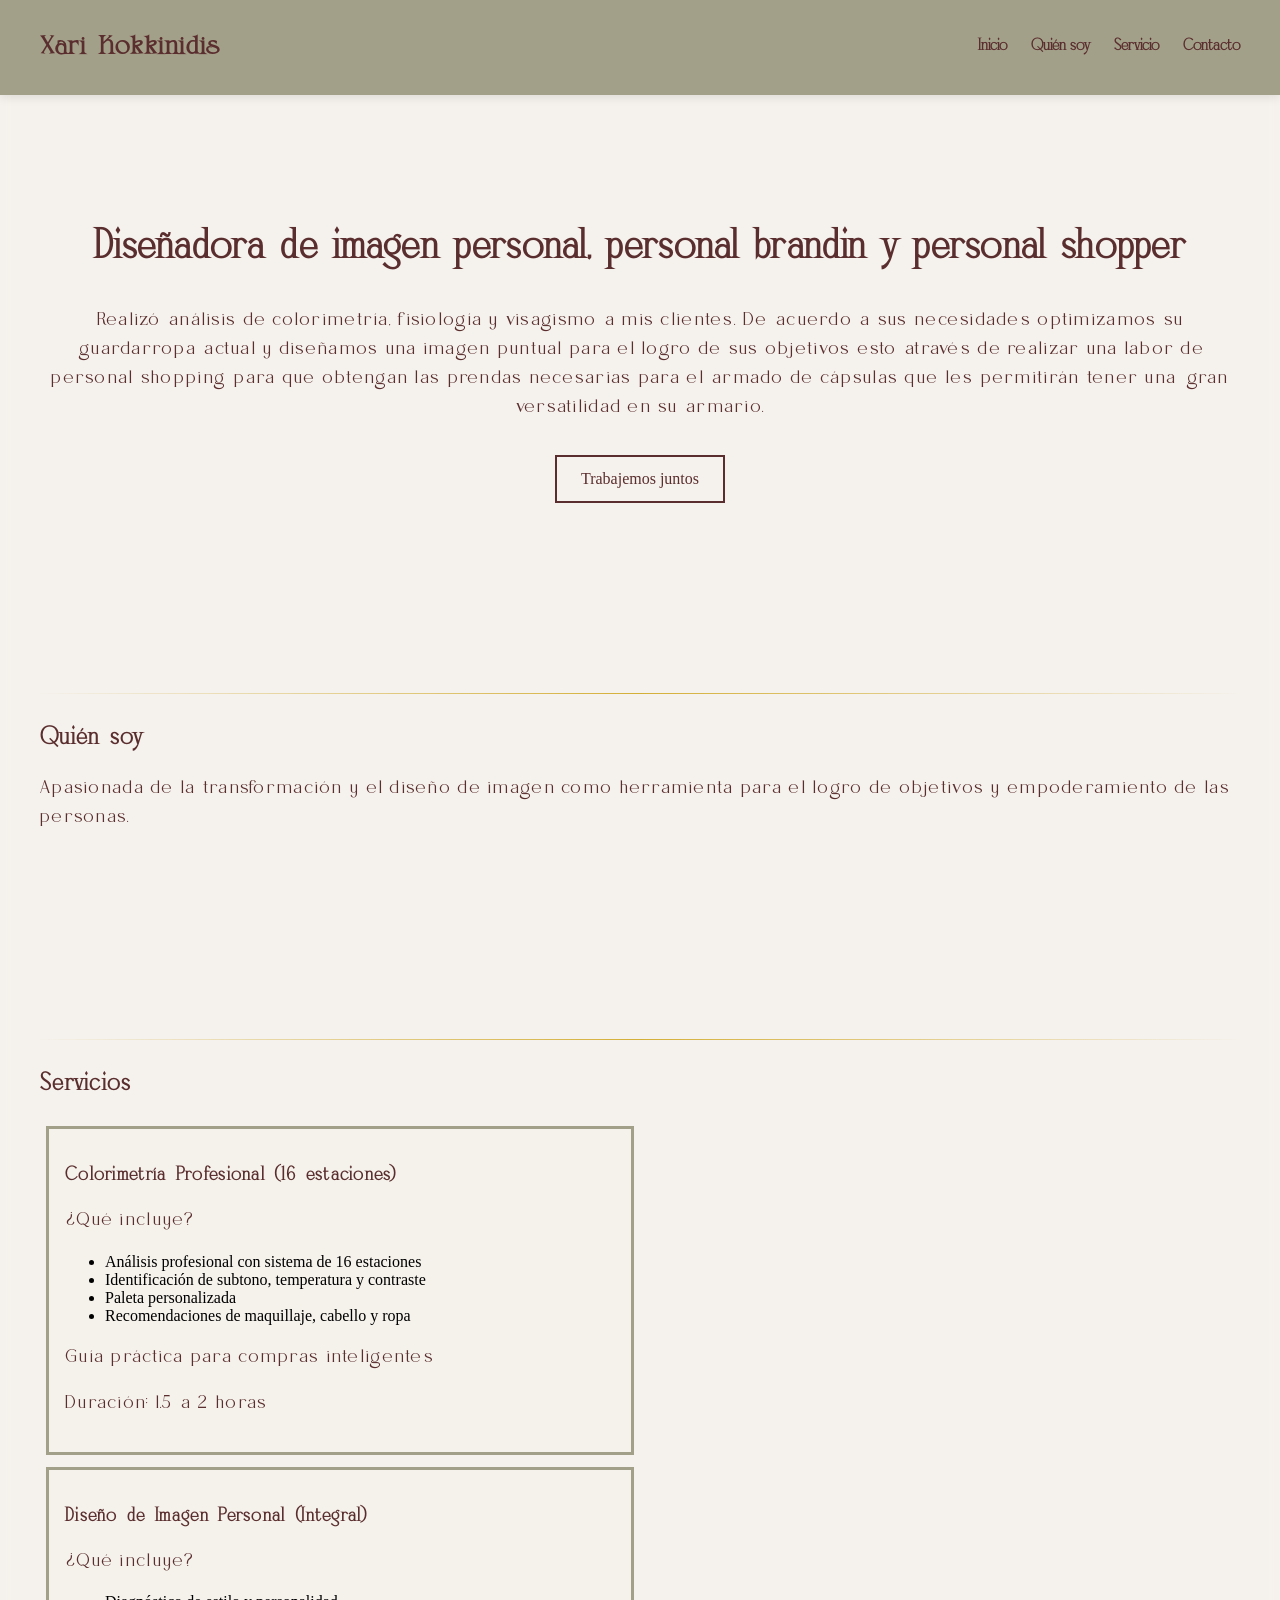
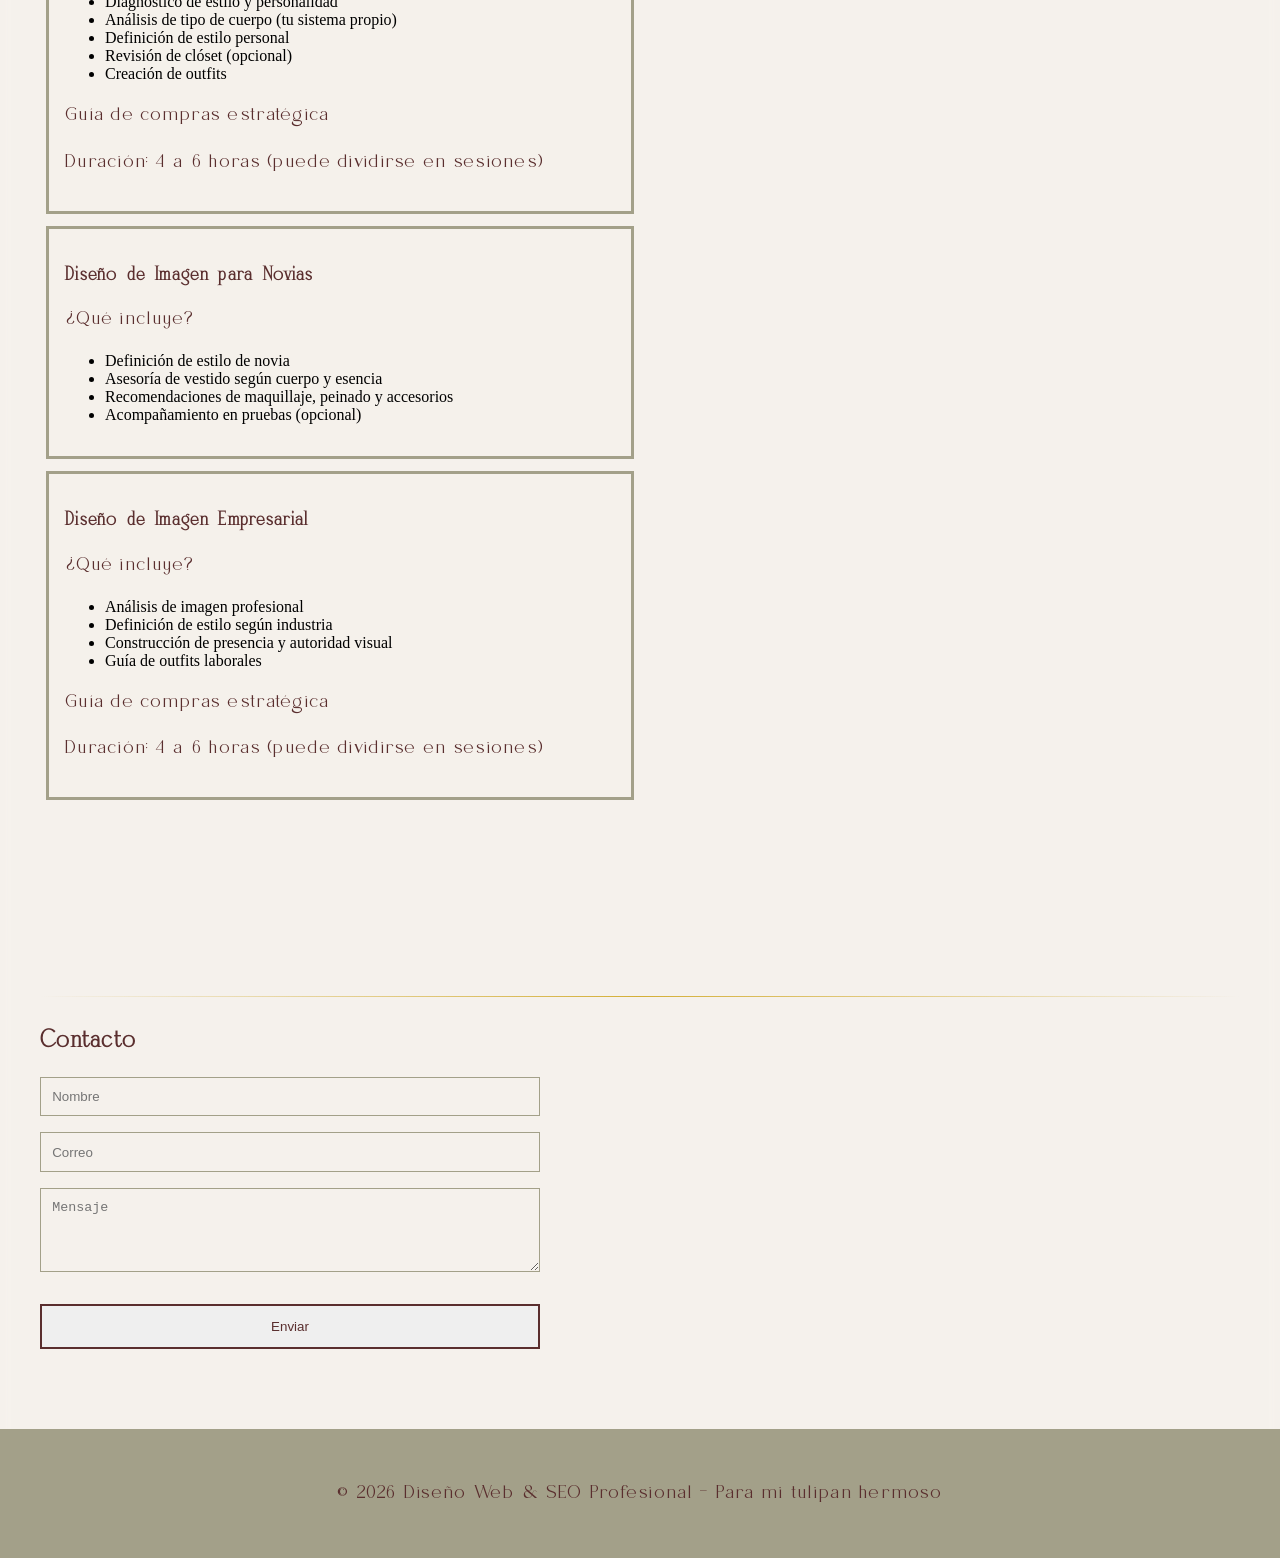
==== index.html @ 111c495e "Primer commit - sitio web" ====
<!-- ================= index.html ================= -->
<!DOCTYPE html>
<html lang="es">

<head>
  <meta charset="UTF-8">
  <meta name="viewport" content="width=device-width, initial-scale=1.0">
  <meta name="description"
    content="Diseño web profesional y SEO estratégico para posicionar tu negocio y aumentar conversiones.">
  <title>Diseño Web & SEO Profesional</title>

  <!-- CSS externo -->
  <link rel="stylesheet" href="css/styles.css">
</head>

<body>

  <header>
    <nav>
      <h1>Xari Kokkinidis</h1>
      <div class="menu-toggle" id="menu-toggle">☰</div>
      <ul>
        <li><a href="#inicio">Inicio</a></li>
        <li><a href="#quien-soy">Quién soy</a></li>
        <li><a href="#servicio">Servicio</a></li>
        <li><a href="#contacto">Contacto</a></li>
      </ul>
    </nav>
  </header>

  <section id="inicio" class="hero">
    <h2>Diseñadora de imagen personal, personal brandin y personal shopper</h2>
    <p>Realizó análisis de colorimetría, fisiología y visagismo a mis clientes. De acuerdo a sus necesidades optimizamos
      su guardarropa actual y diseñamos una imagen puntual para el logro de sus objetivos esto através de realizar una
      labor de personal shopping para que obtengan las prendas necesarias para el armado de cápsulas que les permitirán
      tener una gran versatilidad en su armario.</p>
    <a href="#contacto" class="btn">Trabajemos juntos</a>
  </section>

  <section id="quien-soy">
    <div class="linea"></div>
    <h2>Quién soy</h2>
    <p>Apasionada de la transformación y el diseño de imagen como herramienta para el logro de objetivos y
      empoderamiento de las personas.</p>
  </section>

  <section id="servicio">
    <div class="linea"></div>

    <h2>Servicios</h2>
    <div class="container-flex">
      <div class="marco-propuesta">
        <h3>Colorimetría Profesional (16 estaciones)</h3>
        <p>¿Qué incluye?</p>
        <ul>
          <li>Análisis profesional con sistema de 16 estaciones</li>
          <li>Identificación de subtono, temperatura y contraste</li>
          <li>Paleta personalizada</li>
          <li>Recomendaciones de maquillaje, cabello y ropa</li>
        </ul>
        <p>Guía práctica para compras inteligentes</p>
        <p>Duración: 1.5 a 2 horas</p>
      </div>

      <div class="marco-objetivos">
        <h3>Diseño de Imagen Personal (Integral)</h3>
        <p>¿Qué incluye?</p>
        <ul>
          <li>Diagnóstico de estilo y personalidad</li>
          <li>Análisis de tipo de cuerpo (tu sistema propio)</li>
          <li>Definición de estilo personal</li>
          <li>Revisión de clóset (opcional)</li>
          <li>Creación de outfits</li>
        </ul>
        <p>Guía de compras estratégica</p>
        <p>Duración: 4 a 6 horas (puede dividirse en sesiones)</p>
      </div>

      <div class="marco-objetivos">
        <h3>Diseño de Imagen para Novias</h3>
        <p>¿Qué incluye?</p>
        <ul>
          <li>Definición de estilo de novia</li>
          <li>Asesoría de vestido según cuerpo y esencia</li>
          <li>Recomendaciones de maquillaje, peinado y accesorios</li>
          <li>Acompañamiento en pruebas (opcional)</li>
        </ul>
      </div>

      <div class="marco-objetivos">
        <h3>Diseño de Imagen Empresarial</h3>
        <p>¿Qué incluye?</p>
        <ul>
          <li>Análisis de imagen profesional</li>
          <li>Definición de estilo según industria</li>
          <li>Construcción de presencia y autoridad visual</li>
          <li>Guía de outfits laborales</li>
        </ul>
        <p>Guía de compras estratégica</p>
        <p>Duración: 4 a 6 horas (puede dividirse en sesiones)</p>
      </div>

    </div>
  </section>

  <section id="contacto">
    <div class="linea"></div>
    <h2>Contacto</h2>
    <form onsubmit="return enviarFormulario(event)">
      <input type="text" placeholder="Nombre" required>
      <input type="email" placeholder="Correo" required>
      <textarea rows="4" placeholder="Mensaje" required></textarea>
      <button class="btn" type="submit">Enviar</button>
    </form>
  </section>

  <footer>
    <p>© 2026 Diseño Web & SEO Profesional - Para mi tulipan hermoso</p>
  </footer>

  <!-- JS externo -->
  <script src="js/app.js"></script>

</body>

</html>
---- css/styles.css ----
@font-face {
  font-family: 'qarinthen';
  src: url('../fonts/Qarinthen.otf') format('opentype');
  font-weight: normal;
  font-style: normal;

}

@font-face {
  font-family: 'vocago';
  src: url('../fonts/Vocago.otf') format('opentype');
  font-weight: normal;
  font-style: normal;
}

@font-face {
  font-family: 'beyline';
  src: url('../fonts/Beyline.otf') format('opentype');
  font-weight: normal;
  font-style: normal;
}

:root {
  --bg: #F5F1EB;
  --primary: #5A2E2E;
  --accent: #A3A089;
}

html {
  scroll-behavior: smooth;
}

body {
  background-color: rgba(245, 241, 235, 0.95);
  backdrop-filter: blur(6px);
  margin: 0;
}

h1 {
  font-family: 'beyline', sans-serif;
  color: var(--primary);
  word-spacing: .3rem;
  letter-spacing: .1rem;
}

h2,
h3 {
  color: var(--primary);
  font-family: 'qarinthen', sans-serif;
  word-spacing: .2rem;
  letter-spacing: .08rem;
  font-weight: bold;
}

p {
  font-family: 'vocago', sans-serif;
  font-size: 18px;
  letter-spacing: .08rem;
  color: var(--primary);
  line-height: 1.6;
}

header {
  background-color: rgba(163, 160, 137, 1);
  padding: 1rem;
  position: sticky;
  top: 0;
  z-index: 1000;
  box-shadow: 0 2px 10px rgba(0, 0, 0, 0.1);
  transition: background-color 0.3s ease, backdrop-filter 0.3s ease;
}

header.scrolled {
  background-color: rgba(163, 160, 137, 0.65);
  backdrop-filter: blur(6px);
}

nav {
  font-family: 'qarinthen', sans-serif;
  display: flex;
  justify-content: space-between;
  align-items: center;
  max-width: 1200px;
  margin: auto;
}

nav ul {
  list-style: none;
  display: flex;
  gap: 1.5rem;
  padding: 0;
  margin: 0;
}

/* HEADER SIEMPRE VISIBLE */
.header {
  display: flex;
  justify-content: space-between;
  align-items: center;
  padding: 15px 30px;
  background-color: #0B0B0B;
  position: relative;
  z-index: 1000;
  /* 🔥 evita que desaparezca */
}

/* LOGO */
.logo {
  color: #D4AF37;
  font-size: 20px;
}

/* MENU DESKTOP */
.nav ul {
  flex-direction: column;
  gap: 30px;
  list-style: none;
}

/* LINKS */
.nav a {
  color: #F5E6A9;
  text-decoration: none;
}

nav a {
  text-decoration: none;
  color: var(--primary);
  font-weight: bold;
  transition: 0.3s;
}

nav a:hover {
  opacity: 0.7;
}

section {
  padding: 5rem 2rem;
  max-width: 1200px;
  margin: auto;
}

.hero {
  text-align: center;
  padding-top: 6rem;
}

.hero h2 {
  font-size: 2.5rem;
}

.btn {
  display: inline-block;
  margin-top: 1rem;
  padding: 0.8rem 1.5rem;
  border: 2px solid var(--primary);
  color: var(--primary);
  text-decoration: none;
  transition: 0.3s;
}

.btn:hover {
  background-color: var(--primary);
  color: white;
}

.container-flex {
  display: flex;
  flex-wrap: wrap;
  gap: 1%;
}

.marco-propuesta,
.marco-objetivos {
  background-color: var(--bg);
  border: 3px solid var(--accent);
  padding: 1rem;
  margin: 0.5%;
  width: 49%;
  box-sizing: border-box;
  transition: transform 0.3s, box-shadow 0.3s;
}

.marco-propuesta:hover,
.marco-objetivos:hover {
  transform: translateY(-5px);
  box-shadow: 0 10px 20px rgba(0, 0, 0, 0.1);
}

form {
  display: flex;
  flex-direction: column;
  gap: 1rem;
  max-width: 500px;
}

input,
textarea {
  padding: 0.7rem;
  border: 1px solid var(--accent);
  background: transparent;
}

footer {
  text-align: center;
  padding: 2rem;
  background-color: var(--accent);
}

@media (max-width: 768px) {

  .marco-propuesta,
  .marco-objetivos {
    width: 100%;
  }

  nav ul {
    flex-direction: column;
    gap: 0.5rem;
  }
}

.linea {
  width: 100%;
  margin-left: calc(-50vw + 50%);
  border: none;
  height: 1px;
  background: linear-gradient(to right, transparent, #D4AF37, transparent);
  margin: 30px 0;

}

/* 🔥 HAMBURGUESA (oculta en desktop) */
.menu-toggle {
  display: none;
  font-size: 26px;
  cursor: pointer;
  color: var(--primary);
}

/* 📱 MOBILE FIX REAL */
@media (max-width: 768px) {

  /* mostrar hamburguesa */
  .menu-toggle {
    display: block;
  }

  /* 🔥 OCULTAR menú por defecto */
  nav ul {
    display: none;
    flex-direction: column;
    width: 100%;
    background-color: var(--bg);
    position: absolute;
    top: 100%;
    left: 0;
    padding: 1rem 0;
  }

  /* 🔥 MOSTRAR cuando esté activo */
  nav ul.active {
    display: flex;
  }
}
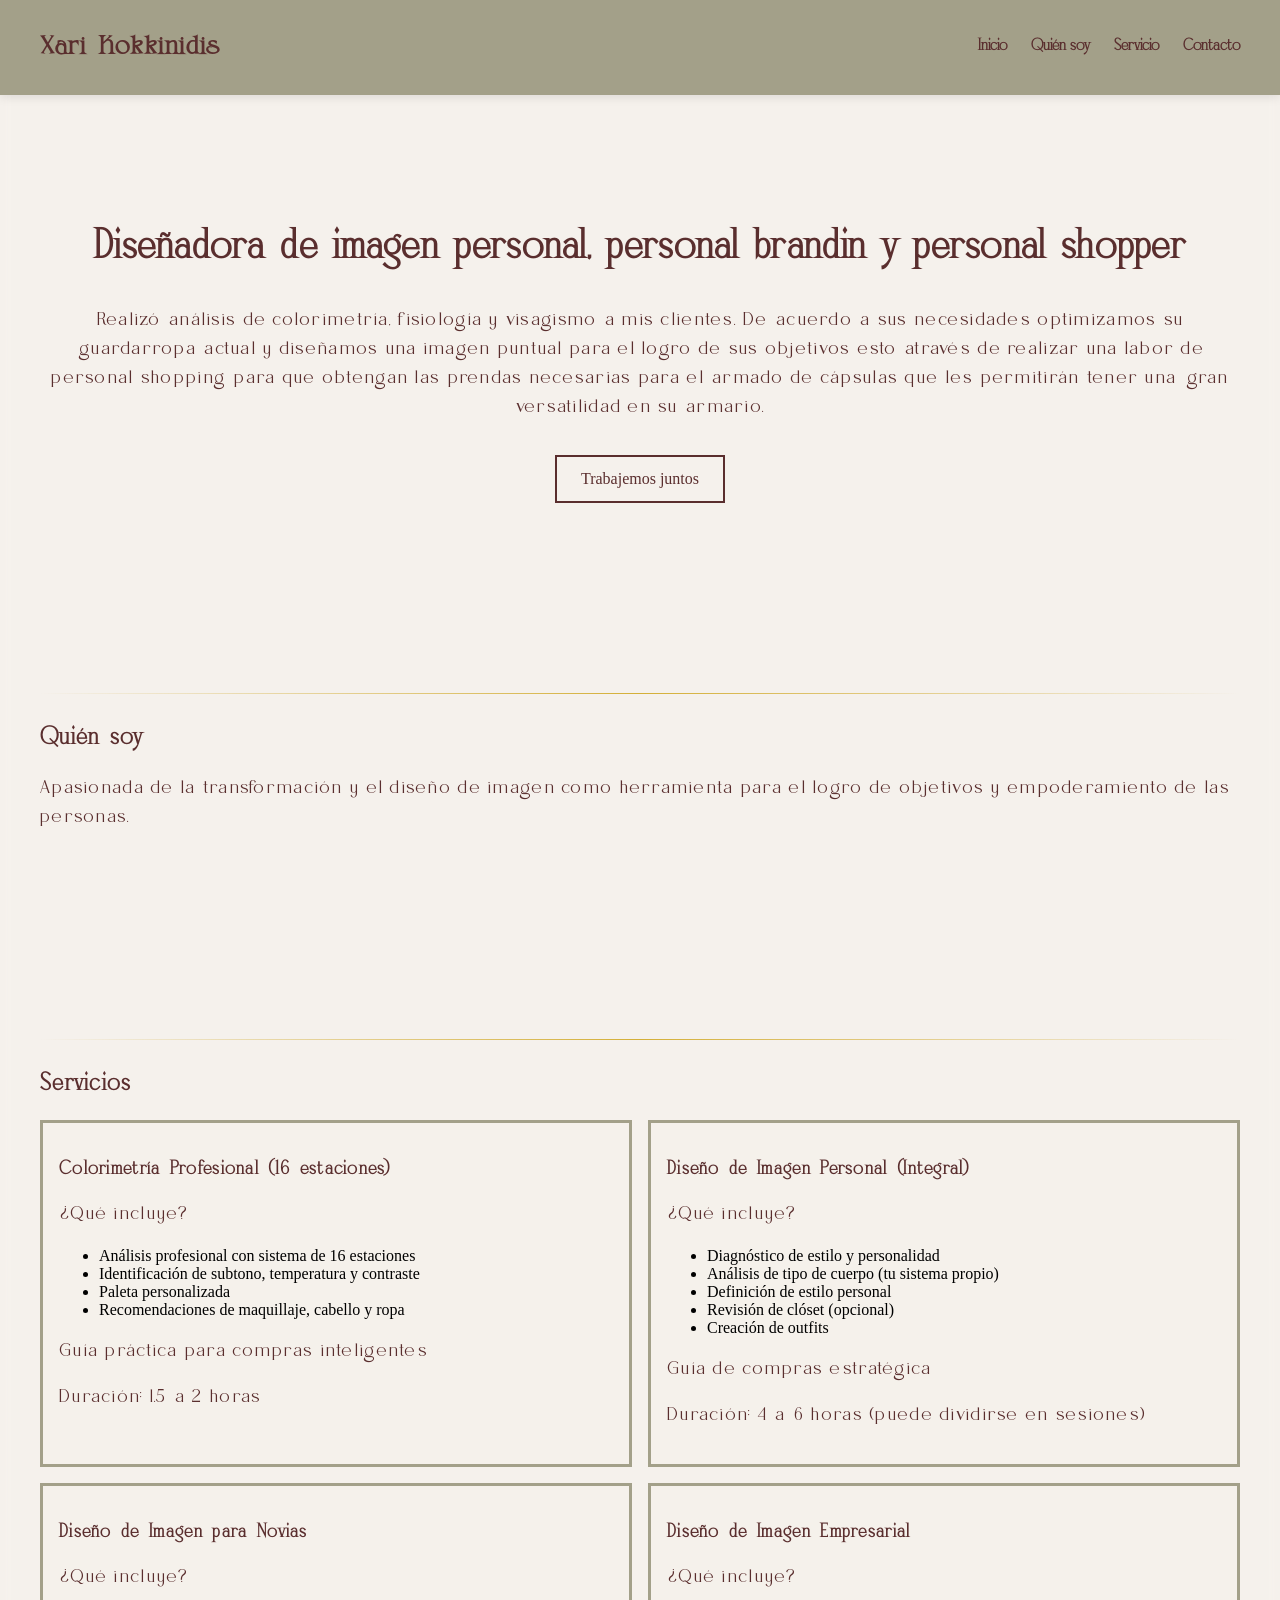
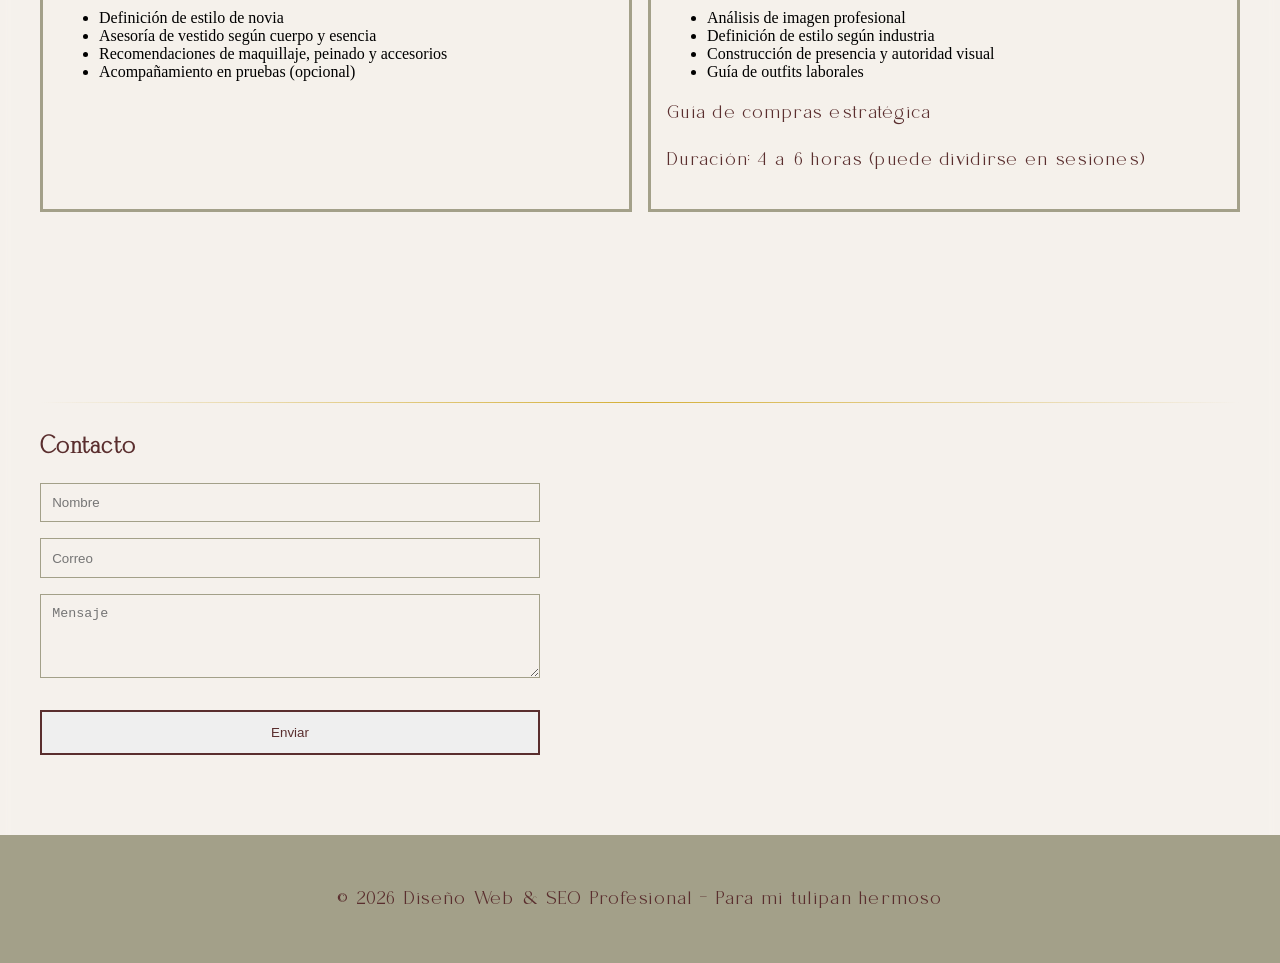
==== commit 95f9aca3: "Dos marcos por fila" ====
--- a/index.html
+++ b/index.html
@@ -19,7 +19,7 @@
     <nav>
       <h1>Xari Kokkinidis</h1>
       <div class="menu-toggle" id="menu-toggle">☰</div>
-      <ul>
+      <ul id="menu">
         <li><a href="#inicio">Inicio</a></li>
         <li><a href="#quien-soy">Quién soy</a></li>
         <li><a href="#servicio">Servicio</a></li>
@@ -62,7 +62,7 @@
         <p>Duración: 1.5 a 2 horas</p>
       </div>
 
-      <div class="marco-objetivos">
+      <div class="marco-propuesta">
         <h3>Diseño de Imagen Personal (Integral)</h3>
         <p>¿Qué incluye?</p>
         <ul>
@@ -76,7 +76,7 @@
         <p>Duración: 4 a 6 horas (puede dividirse en sesiones)</p>
       </div>
 
-      <div class="marco-objetivos">
+      <div class="marco-propuesta">
         <h3>Diseño de Imagen para Novias</h3>
         <p>¿Qué incluye?</p>
         <ul>
@@ -87,7 +87,7 @@
         </ul>
       </div>
 
-      <div class="marco-objetivos">
+      <div class="marco-propuesta">
         <h3>Diseño de Imagen Empresarial</h3>
         <p>¿Qué incluye?</p>
         <ul>
@@ -106,7 +106,7 @@
   <section id="contacto">
     <div class="linea"></div>
     <h2>Contacto</h2>
-    <form onsubmit="return enviarFormulario(event)">
+    <form id="form-contacto" onsubmit="return enviarFormulario(event)">
       <input type="text" placeholder="Nombre" required>
       <input type="email" placeholder="Correo" required>
       <textarea rows="4" placeholder="Mensaje" required></textarea>
--- a/css/styles.css
+++ b/css/styles.css
@@ -167,16 +167,15 @@
 .container-flex {
   display: flex;
   flex-wrap: wrap;
-  gap: 1%;
+  gap: 1rem;
 }
 
 .marco-propuesta,
 .marco-objetivos {
+  flex: 1 1 100%;
   background-color: var(--bg);
   border: 3px solid var(--accent);
   padding: 1rem;
-  margin: 0.5%;
-  width: 49%;
   box-sizing: border-box;
   transition: transform 0.3s, box-shadow 0.3s;
 }
@@ -217,6 +216,13 @@
   nav ul {
     flex-direction: column;
     gap: 0.5rem;
+  }
+}
+
+@media (min-width: 768px) {
+  .marco-propuesta,
+  .marco-objetivos {
+    flex: 1 1 calc(50% - 1rem); /* 🔥 dos por fila */
   }
 }
 
@@ -241,25 +247,38 @@
 /* 📱 MOBILE FIX REAL */
 @media (max-width: 768px) {
 
-  /* mostrar hamburguesa */
+  nav {
+    position: relative;
+  }
+
+  nav ul {
+    position: fixed;              /* 🔥 clave */
+    top: 70px;                    /* altura del header */
+    left: 0;
+    width: 100%;
+    height: calc(100vh - 70px);   /* ocupa el resto de pantalla */
+    
+    background-color: var(--bg);
+    
+    flex-direction: column;
+    justify-content: center;      /* centra vertical */
+    align-items: center;
+
+    display: none;
+
+    font-size: 28px;
+    word-spacing: .5rem;
+    letter-spacing: .5rem;
+    line-height: 2;
+
+  }
+
+  nav ul.active {
+    display: flex;
+  }
+
   .menu-toggle {
     display: block;
   }
 
-  /* 🔥 OCULTAR menú por defecto */
-  nav ul {
-    display: none;
-    flex-direction: column;
-    width: 100%;
-    background-color: var(--bg);
-    position: absolute;
-    top: 100%;
-    left: 0;
-    padding: 1rem 0;
-  }
-
-  /* 🔥 MOSTRAR cuando esté activo */
-  nav ul.active {
-    display: flex;
-  }
 }
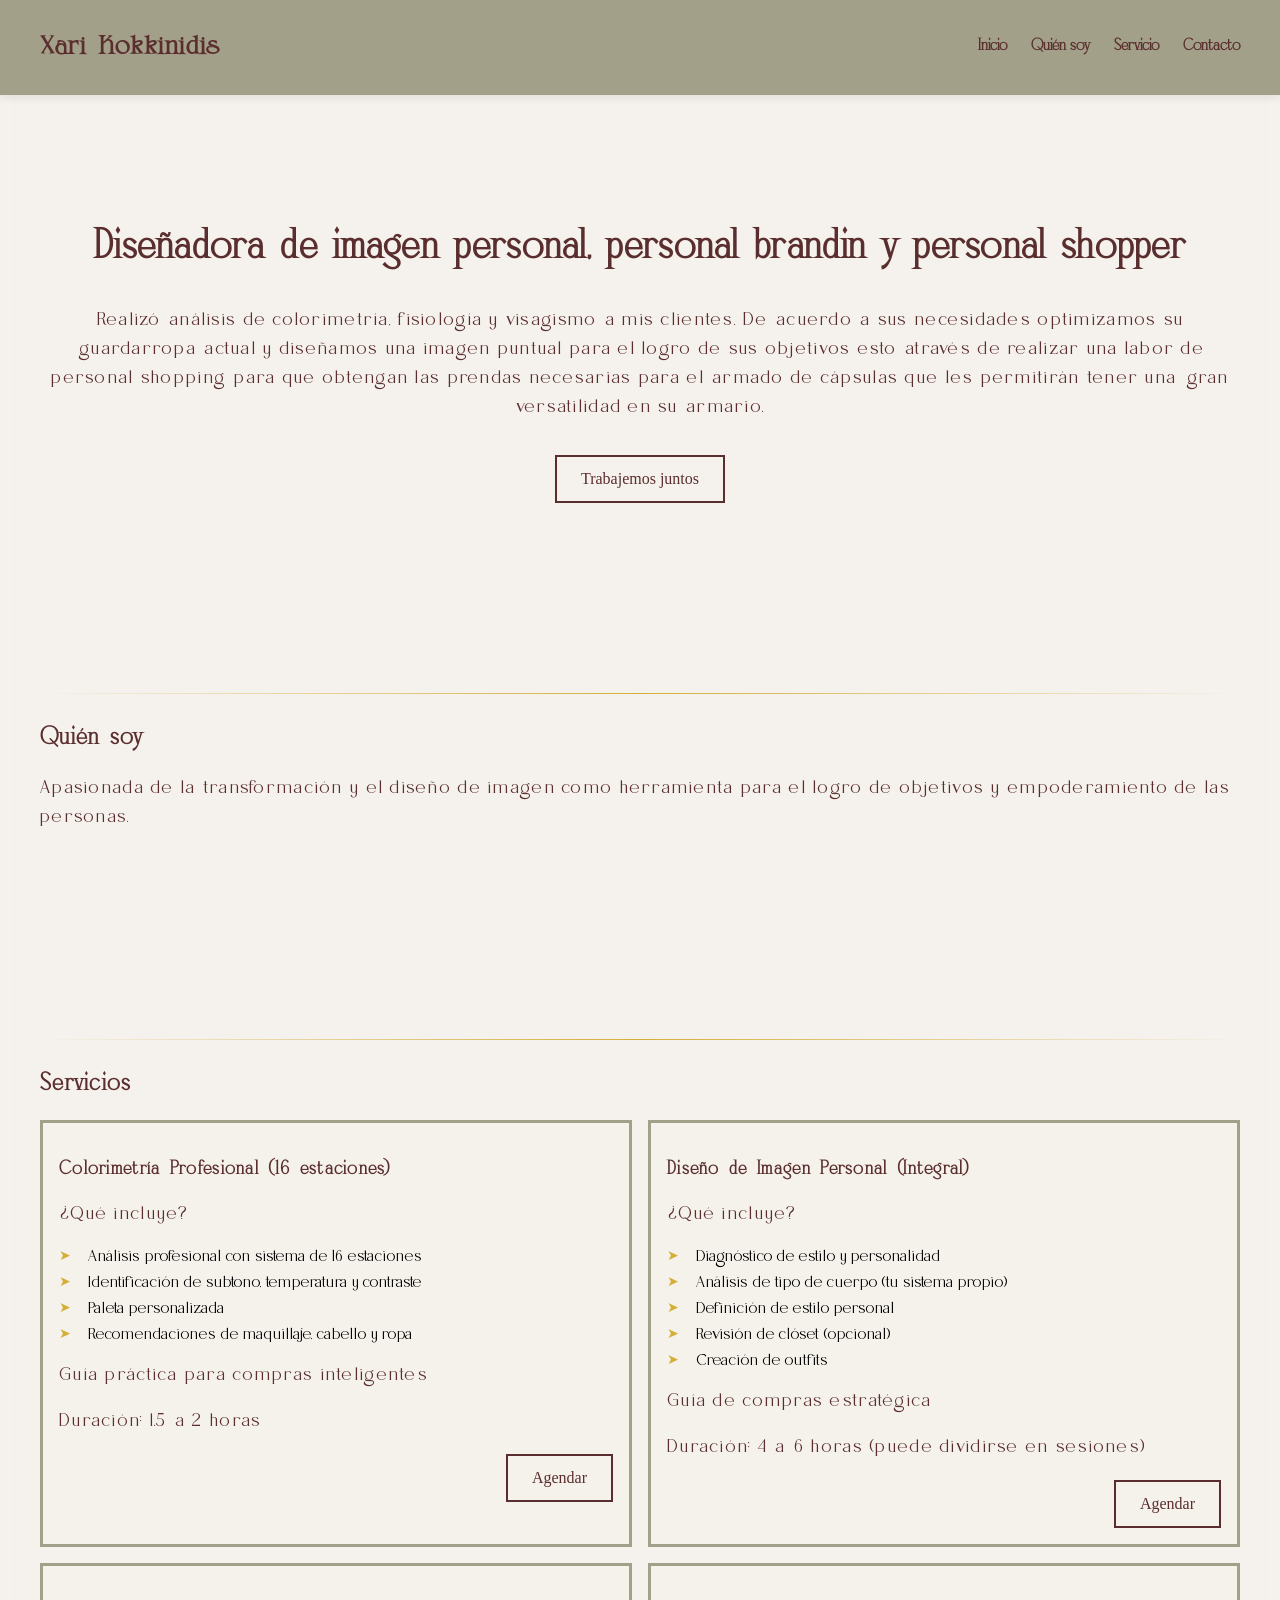
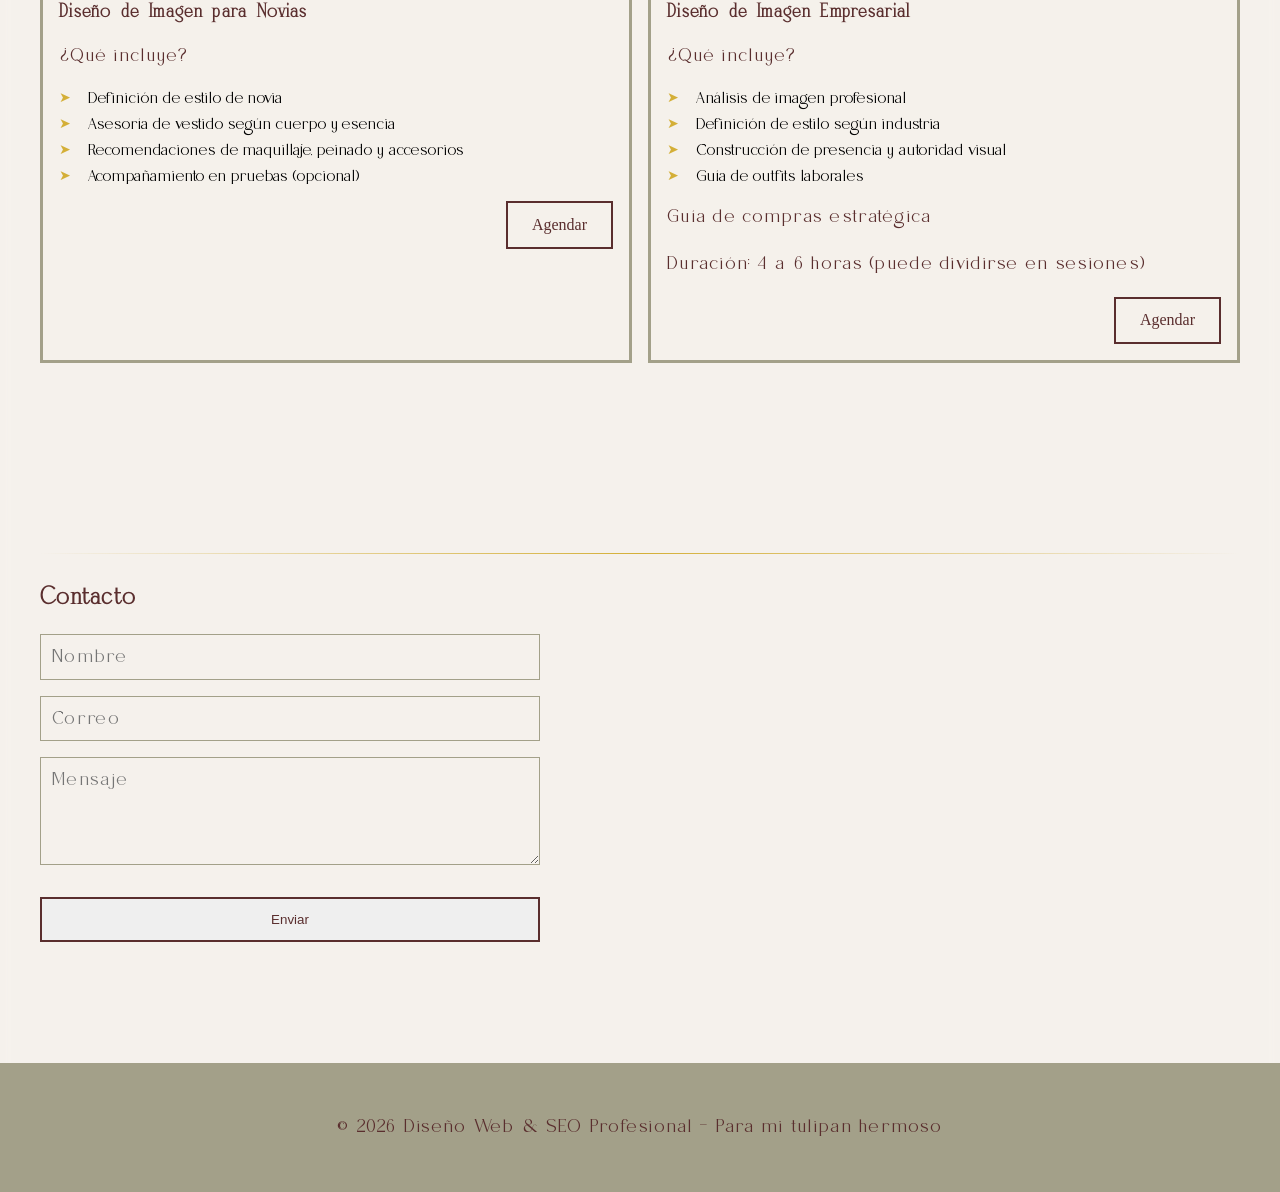
==== commit 76b84d56: "Ajuste en estilos" ====
--- a/index.html
+++ b/index.html
@@ -60,6 +60,10 @@
         </ul>
         <p>Guía práctica para compras inteligentes</p>
         <p>Duración: 1.5 a 2 horas</p>
+        <a href="https://wa.me/525543615025?text=Estoy%20interesada%20en%20el%20servicio%20Colorimetr%C3%ADa%20Profesional%20y%20quiero%20agendar%20mi%20cita."
+          target="_blank" class="btn btn-right">
+          Agendar
+        </a>
       </div>
 
       <div class="marco-propuesta">
@@ -74,6 +78,10 @@
         </ul>
         <p>Guía de compras estratégica</p>
         <p>Duración: 4 a 6 horas (puede dividirse en sesiones)</p>
+        <a href="https://wa.me/525543615025?text=Estoy%20interesada%20en%20el%20servicio%20Dise%C3%B1o%20de%20Imagen%20Personal%20y%20quiero%20agendar%20mi%20cita."
+          target="_blank" class="btn btn-right">
+          Agendar
+        </a>
       </div>
 
       <div class="marco-propuesta">
@@ -85,6 +93,11 @@
           <li>Recomendaciones de maquillaje, peinado y accesorios</li>
           <li>Acompañamiento en pruebas (opcional)</li>
         </ul>
+
+        <a href="https://wa.me/525543615025?text=Estoy%20interesada%20en%20el%20servicio%20Dise%C3%B1o%20de%20Imagen%20para%20Novias%20y%20quiero%20agendar%20mi%20cita."
+          target="_blank" class="btn btn-right">
+          Agendar
+        </a>
       </div>
 
       <div class="marco-propuesta">
@@ -98,6 +111,10 @@
         </ul>
         <p>Guía de compras estratégica</p>
         <p>Duración: 4 a 6 horas (puede dividirse en sesiones)</p>
+        <a href="https://wa.me/525543615025?text=Estoy%20interesada%20en%20el%20servicio%20Dise%C3%B1o%20de%20Imagen%20Empresarial%20y%20quiero%20agendar%20mi%20cita."
+          target="_blank" class="btn btn-right">
+          Agendar
+        </a>
       </div>
 
     </div>
@@ -112,6 +129,7 @@
       <textarea rows="4" placeholder="Mensaje" required></textarea>
       <button class="btn" type="submit">Enviar</button>
     </form>
+    <div id="form-alert" class="form-alert"></div>
   </section>
 
   <footer>
--- a/css/styles.css
+++ b/css/styles.css
@@ -195,6 +195,9 @@
 
 input,
 textarea {
+  font-family: 'vocago', sans-serif;
+  font-size: 18px;
+  letter-spacing: .08rem;
   padding: 0.7rem;
   border: 1px solid var(--accent);
   background: transparent;
@@ -281,4 +284,63 @@
     display: block;
   }
 
+}
+
+.btn-right {
+  display: block;
+  width: fit-content;
+  margin-left: auto;
+}
+
+/* Lista servicios */
+.marco-propuesta ul,
+.marco-objetivos ul {
+  list-style: none; /* elimina viñeta default */
+  padding-left: 0;
+}
+
+/* Items */
+.marco-propuesta li,
+.marco-objetivos li {
+  position: relative;
+  padding-left: 1.8rem; /* espacio para flecha */
+  margin-bottom: 0.5rem;
+
+  font-family: 'vocago', sans-serif; /* 🔥 aquí defines fuente */
+}
+
+/* Flecha premium */
+.marco-propuesta li::before,
+.marco-objetivos li::before {
+  content: "➤"; /* puedes cambiar icono */
+  position: absolute;
+  left: 0;
+  top: 0;
+
+  color: #D4AF37; /* dorado */
+  font-size: 0.9rem;
+}
+
+.form-alert {
+  margin-top: 1rem;
+  padding: 0.8rem 1rem;
+  
+  color: var(--primary);
+  font-family: 'vocago', sans-serif;
+  display: none;
+  transition: all 0.3s ease;
+  opacity: 0;
+  transform: translateY(10px);
+}
+
+/* éxito */
+.form-alert.success {
+  border-color: #D4AF37;
+  background-color: rgba(212, 175, 55, 0.1);
+}
+
+.form-alert.show {
+  display: block;
+  opacity: 1;
+  transform: translateY(0);
 }
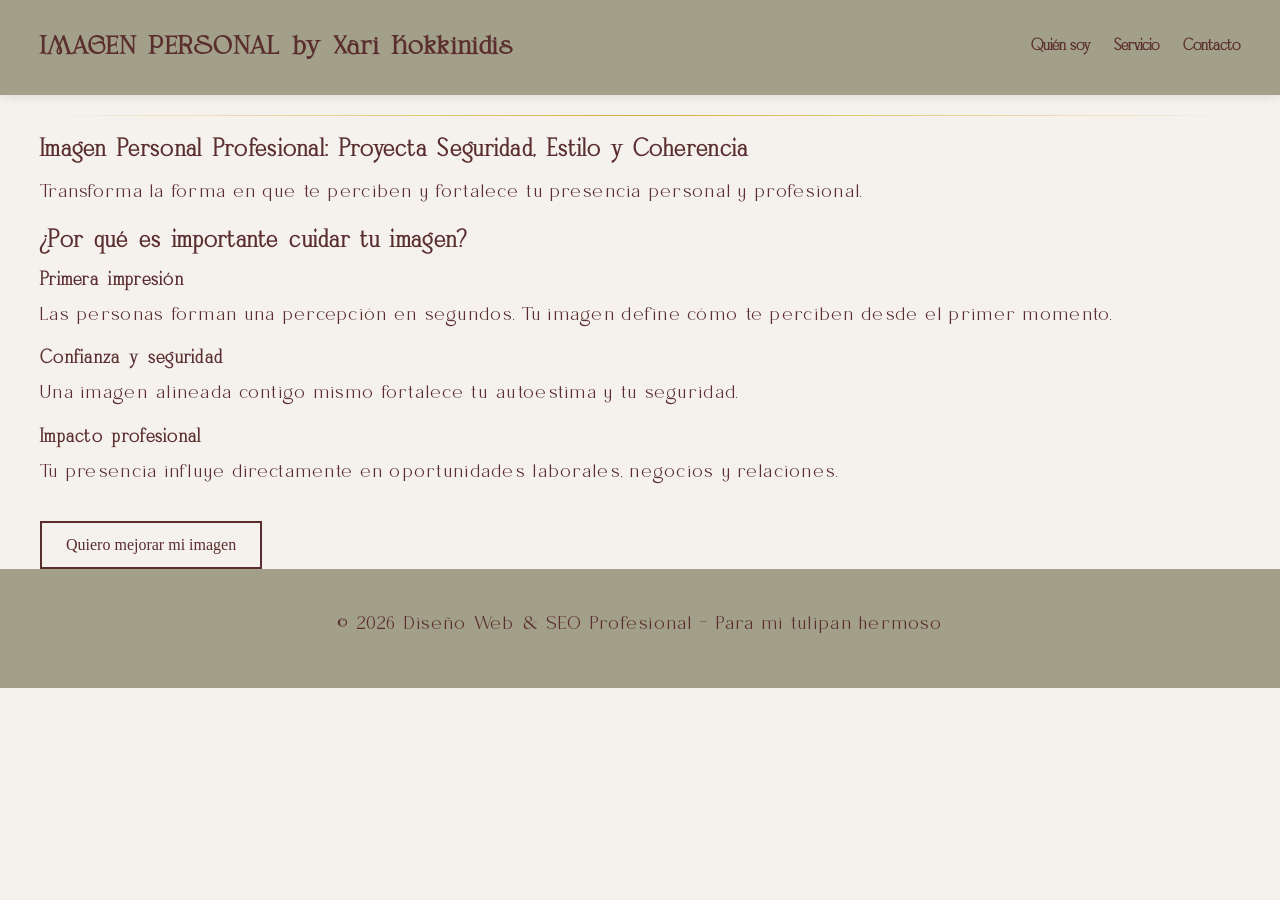
==== commit ef9ff773: "Entrega V5" ====
--- a/index.html
+++ b/index.html
@@ -17,120 +17,35 @@
 
   <header>
     <nav>
-      <h1>Xari Kokkinidis</h1>
+      <h1>IMAGEN PERSONAL by Xari Kokkinidis</h1>
       <div class="menu-toggle" id="menu-toggle">☰</div>
       <ul id="menu">
-        <li><a href="#inicio">Inicio</a></li>
-        <li><a href="#quien-soy">Quién soy</a></li>
-        <li><a href="#servicio">Servicio</a></li>
-        <li><a href="#contacto">Contacto</a></li>
+        <li><a href="nosotros/quien-soy.html">Quién soy</a></li>
+        <li><a href="servicios/servicios-imagen-personal.html">Servicio</a></li>
+        <li><a href="contacto-imagen-personal.html">Contacto</a></li>
       </ul>
     </nav>
   </header>
 
-  <section id="inicio" class="hero">
-    <h2>Diseñadora de imagen personal, personal brandin y personal shopper</h2>
-    <p>Realizó análisis de colorimetría, fisiología y visagismo a mis clientes. De acuerdo a sus necesidades optimizamos
-      su guardarropa actual y diseñamos una imagen puntual para el logro de sus objetivos esto através de realizar una
-      labor de personal shopping para que obtengan las prendas necesarias para el armado de cápsulas que les permitirán
-      tener una gran versatilidad en su armario.</p>
-    <a href="#contacto" class="btn">Trabajemos juntos</a>
+  <section id="imagen-personal">
+    <div class="linea"></div>
+    <h2>Imagen Personal Profesional: Proyecta Seguridad, Estilo y Coherencia</h1>
+      <p>Transforma la forma en que te perciben y fortalece tu presencia personal y profesional.</p>
+           
+      <h2>¿Por qué es importante cuidar tu imagen?</h2>
+      <h3>Primera impresión</h3>
+      <p>Las personas forman una percepción en segundos. Tu imagen define cómo te perciben desde el primer momento.</p>
+
+      <h3>Confianza y seguridad</h3>
+      <p>Una imagen alineada contigo mismo fortalece tu autoestima y tu seguridad.</p>
+
+      <h3>Impacto profesional</h3>
+      <p>Tu presencia influye directamente en oportunidades laborales, negocios y relaciones.</p>
+
+      <a href="/asesoria-de-imagen-personal" class="btn">Quiero mejorar mi imagen</a>
+      
   </section>
 
-  <section id="quien-soy">
-    <div class="linea"></div>
-    <h2>Quién soy</h2>
-    <p>Apasionada de la transformación y el diseño de imagen como herramienta para el logro de objetivos y
-      empoderamiento de las personas.</p>
-  </section>
-
-  <section id="servicio">
-    <div class="linea"></div>
-
-    <h2>Servicios</h2>
-    <div class="container-flex">
-      <div class="marco-propuesta">
-        <h3>Colorimetría Profesional (16 estaciones)</h3>
-        <p>¿Qué incluye?</p>
-        <ul>
-          <li>Análisis profesional con sistema de 16 estaciones</li>
-          <li>Identificación de subtono, temperatura y contraste</li>
-          <li>Paleta personalizada</li>
-          <li>Recomendaciones de maquillaje, cabello y ropa</li>
-        </ul>
-        <p>Guía práctica para compras inteligentes</p>
-        <p>Duración: 1.5 a 2 horas</p>
-        <a href="https://wa.me/525543615025?text=Estoy%20interesada%20en%20el%20servicio%20Colorimetr%C3%ADa%20Profesional%20y%20quiero%20agendar%20mi%20cita."
-          target="_blank" class="btn btn-right">
-          Agendar
-        </a>
-      </div>
-
-      <div class="marco-propuesta">
-        <h3>Diseño de Imagen Personal (Integral)</h3>
-        <p>¿Qué incluye?</p>
-        <ul>
-          <li>Diagnóstico de estilo y personalidad</li>
-          <li>Análisis de tipo de cuerpo (tu sistema propio)</li>
-          <li>Definición de estilo personal</li>
-          <li>Revisión de clóset (opcional)</li>
-          <li>Creación de outfits</li>
-        </ul>
-        <p>Guía de compras estratégica</p>
-        <p>Duración: 4 a 6 horas (puede dividirse en sesiones)</p>
-        <a href="https://wa.me/525543615025?text=Estoy%20interesada%20en%20el%20servicio%20Dise%C3%B1o%20de%20Imagen%20Personal%20y%20quiero%20agendar%20mi%20cita."
-          target="_blank" class="btn btn-right">
-          Agendar
-        </a>
-      </div>
-
-      <div class="marco-propuesta">
-        <h3>Diseño de Imagen para Novias</h3>
-        <p>¿Qué incluye?</p>
-        <ul>
-          <li>Definición de estilo de novia</li>
-          <li>Asesoría de vestido según cuerpo y esencia</li>
-          <li>Recomendaciones de maquillaje, peinado y accesorios</li>
-          <li>Acompañamiento en pruebas (opcional)</li>
-        </ul>
-
-        <a href="https://wa.me/525543615025?text=Estoy%20interesada%20en%20el%20servicio%20Dise%C3%B1o%20de%20Imagen%20para%20Novias%20y%20quiero%20agendar%20mi%20cita."
-          target="_blank" class="btn btn-right">
-          Agendar
-        </a>
-      </div>
-
-      <div class="marco-propuesta">
-        <h3>Diseño de Imagen Empresarial</h3>
-        <p>¿Qué incluye?</p>
-        <ul>
-          <li>Análisis de imagen profesional</li>
-          <li>Definición de estilo según industria</li>
-          <li>Construcción de presencia y autoridad visual</li>
-          <li>Guía de outfits laborales</li>
-        </ul>
-        <p>Guía de compras estratégica</p>
-        <p>Duración: 4 a 6 horas (puede dividirse en sesiones)</p>
-        <a href="https://wa.me/525543615025?text=Estoy%20interesada%20en%20el%20servicio%20Dise%C3%B1o%20de%20Imagen%20Empresarial%20y%20quiero%20agendar%20mi%20cita."
-          target="_blank" class="btn btn-right">
-          Agendar
-        </a>
-      </div>
-
-    </div>
-  </section>
-
-  <section id="contacto">
-    <div class="linea"></div>
-    <h2>Contacto</h2>
-    <form id="form-contacto" onsubmit="return enviarFormulario(event)">
-      <input type="text" placeholder="Nombre" required>
-      <input type="email" placeholder="Correo" required>
-      <textarea rows="4" placeholder="Mensaje" required></textarea>
-      <button class="btn" type="submit">Enviar</button>
-    </form>
-    <div id="form-alert" class="form-alert"></div>
-  </section>
 
   <footer>
     <p>© 2026 Diseño Web & SEO Profesional - Para mi tulipan hermoso</p>
@@ -138,7 +53,12 @@
 
   <!-- JS externo -->
   <script src="js/app.js"></script>
-
+  <script>
+    window.addEventListener('load', () => {
+      window.scrollTo(0, 0);
+    });
+  </script>
 </body>
 
+
 </html>
--- a/css/styles.css
+++ b/css/styles.css
@@ -43,6 +43,20 @@
   letter-spacing: .1rem;
 }
 
+h2 {
+  margin-block-start: .83em;
+  margin-block-end: .5em;
+  margin-inline-start: 0px;
+  margin-inline-end: 0px;
+}
+
+h3 {
+  margin-block-start: .65em;
+  margin-block-end: .3em;
+  margin-inline-start: 0px;
+  margin-inline-end: 0px;
+}
+
 h2,
 h3 {
   color: var(--primary);
@@ -58,6 +72,11 @@
   letter-spacing: .08rem;
   color: var(--primary);
   line-height: 1.6;
+
+  margin-block-start: .5em;
+  margin-block-end: 1em;
+  margin-inline-start: 0px;
+  margin-inline-end: 0px;
 }
 
 header {
@@ -135,7 +154,7 @@
 }
 
 section {
-  padding: 5rem 2rem;
+  padding: 0rem 2rem;
   max-width: 1200px;
   margin: auto;
 }
@@ -186,6 +205,7 @@
   box-shadow: 0 10px 20px rgba(0, 0, 0, 0.1);
 }
 
+
 form {
   display: flex;
   flex-direction: column;
@@ -223,9 +243,11 @@
 }
 
 @media (min-width: 768px) {
+
   .marco-propuesta,
   .marco-objetivos {
-    flex: 1 1 calc(50% - 1rem); /* 🔥 dos por fila */
+    flex: 1 1 calc(50% - 1rem);
+    /* 🔥 dos por fila */
   }
 }
 
@@ -235,7 +257,7 @@
   border: none;
   height: 1px;
   background: linear-gradient(to right, transparent, #D4AF37, transparent);
-  margin: 30px 0;
+  margin: 20px 0;
 
 }
 
@@ -255,16 +277,20 @@
   }
 
   nav ul {
-    position: fixed;              /* 🔥 clave */
-    top: 70px;                    /* altura del header */
+    position: fixed;
+    /* 🔥 clave */
+    top: 70px;
+    /* altura del header */
     left: 0;
     width: 100%;
-    height: calc(100vh - 70px);   /* ocupa el resto de pantalla */
-    
+    height: calc(100vh - 70px);
+    /* ocupa el resto de pantalla */
+
     background-color: var(--bg);
-    
+
     flex-direction: column;
-    justify-content: center;      /* centra vertical */
+    justify-content: center;
+    /* centra vertical */
     align-items: center;
 
     display: none;
@@ -295,7 +321,8 @@
 /* Lista servicios */
 .marco-propuesta ul,
 .marco-objetivos ul {
-  list-style: none; /* elimina viñeta default */
+  list-style: none;
+  /* elimina viñeta default */
   padding-left: 0;
 }
 
@@ -303,28 +330,32 @@
 .marco-propuesta li,
 .marco-objetivos li {
   position: relative;
-  padding-left: 1.8rem; /* espacio para flecha */
+  padding-left: 1.8rem;
+  /* espacio para flecha */
   margin-bottom: 0.5rem;
 
-  font-family: 'vocago', sans-serif; /* 🔥 aquí defines fuente */
+  font-family: 'vocago', sans-serif;
+  /* 🔥 aquí defines fuente */
 }
 
 /* Flecha premium */
 .marco-propuesta li::before,
 .marco-objetivos li::before {
-  content: "➤"; /* puedes cambiar icono */
+  content: "➤";
+  /* puedes cambiar icono */
   position: absolute;
   left: 0;
   top: 0;
 
-  color: #D4AF37; /* dorado */
+  color: #D4AF37;
+  /* dorado */
   font-size: 0.9rem;
 }
 
 .form-alert {
   margin-top: 1rem;
   padding: 0.8rem 1rem;
-  
+
   color: var(--primary);
   font-family: 'vocago', sans-serif;
   display: none;
